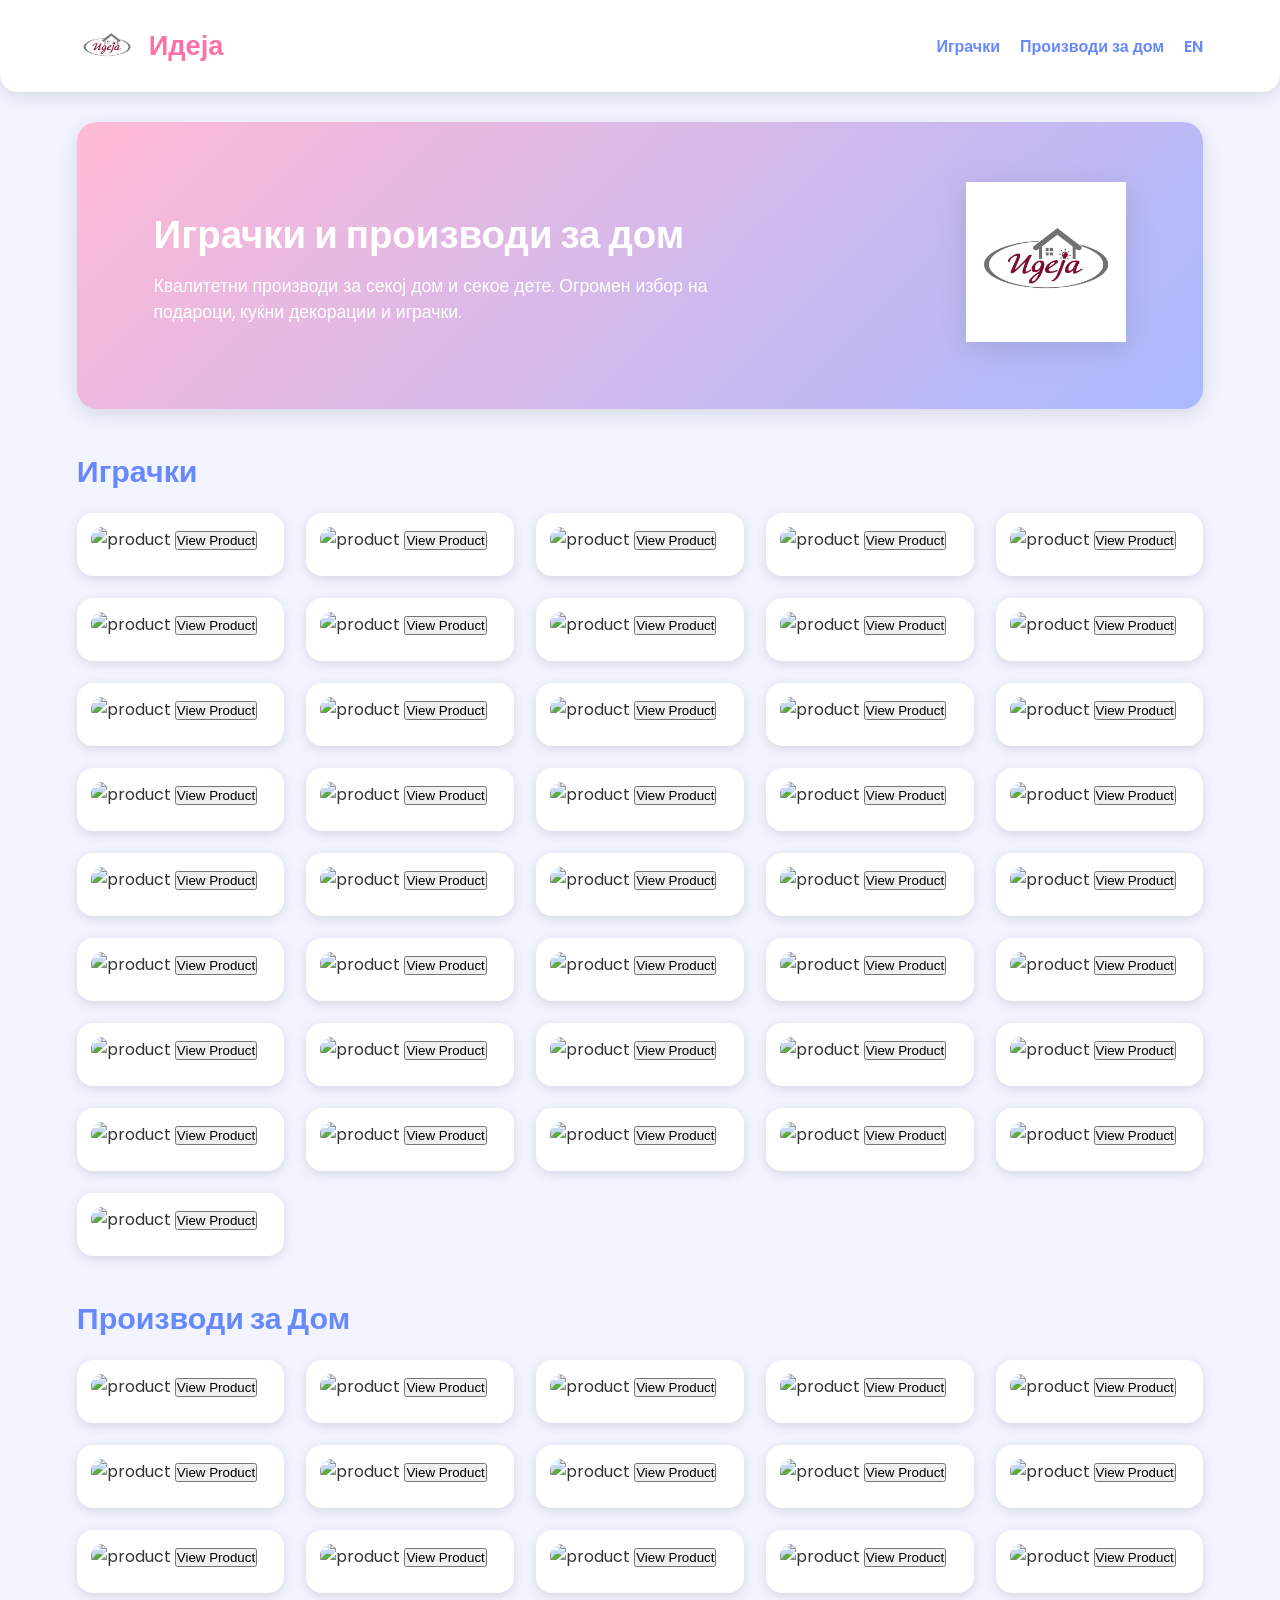
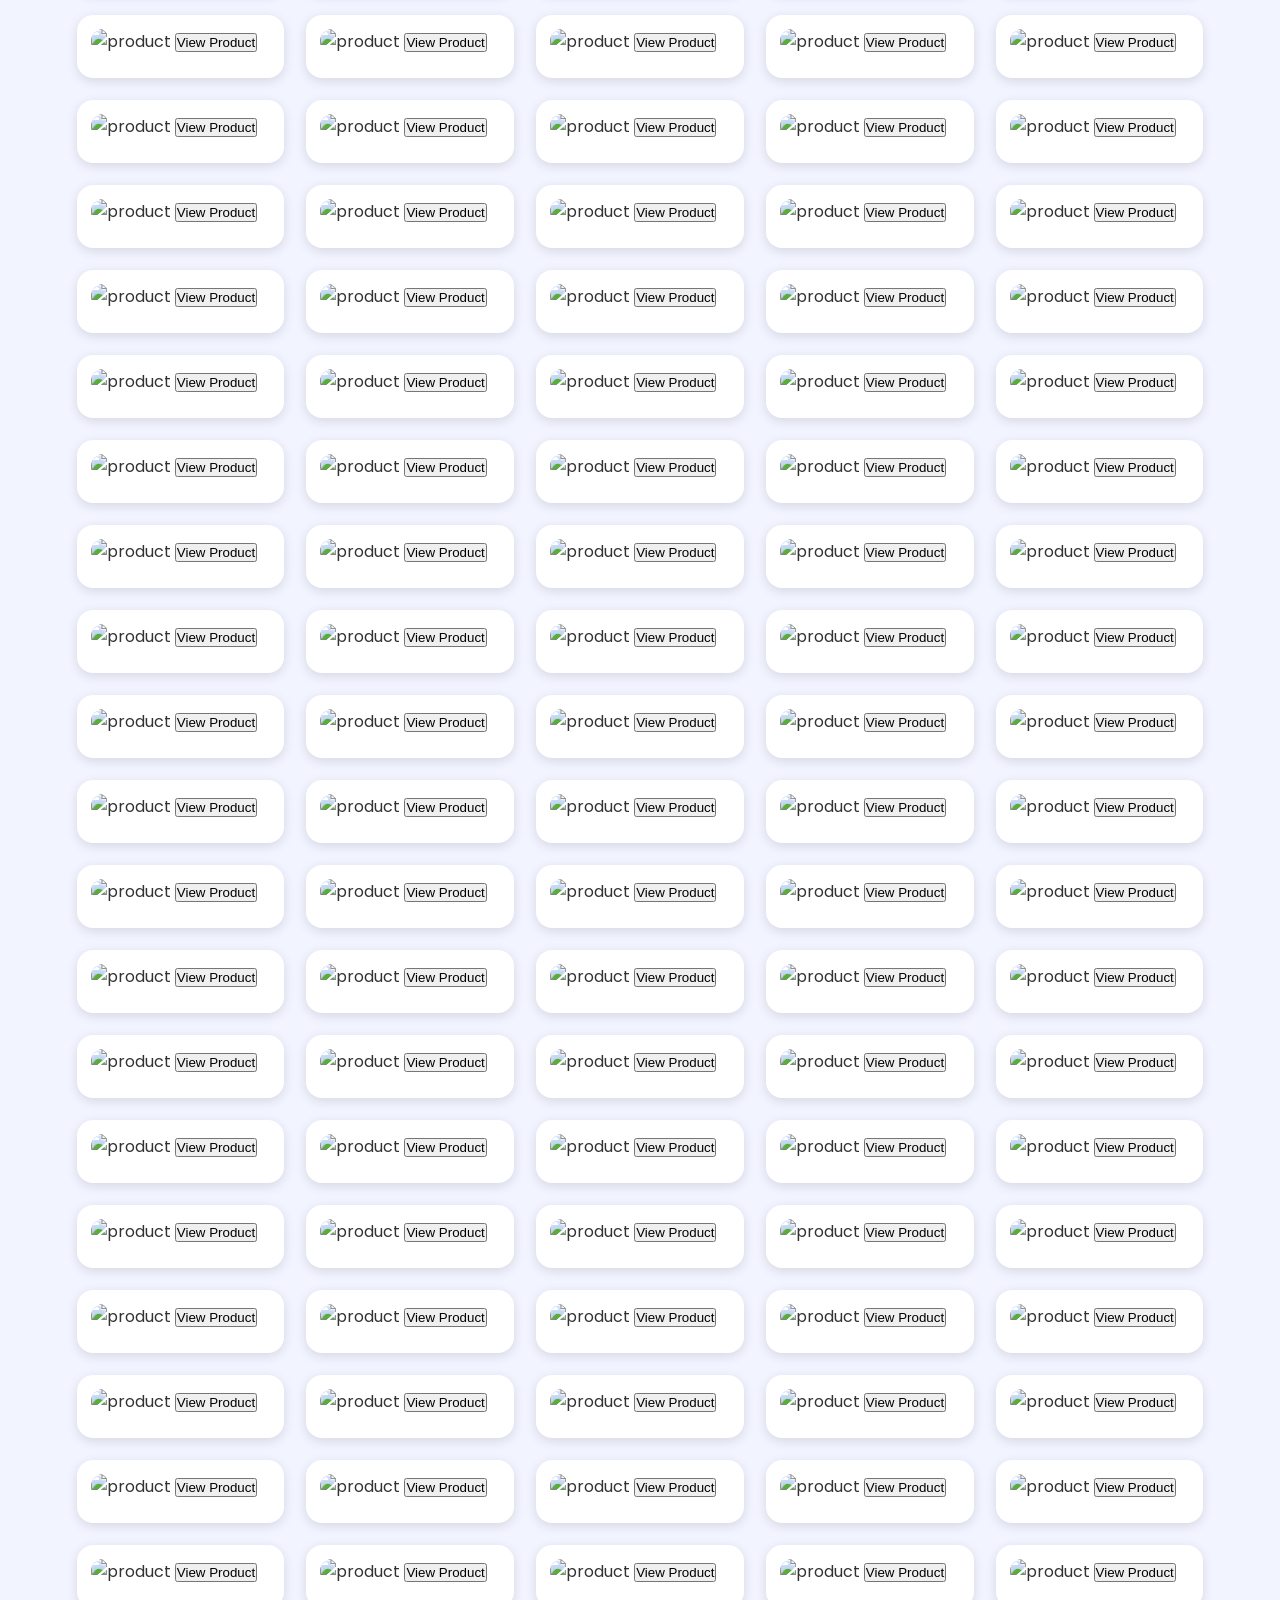
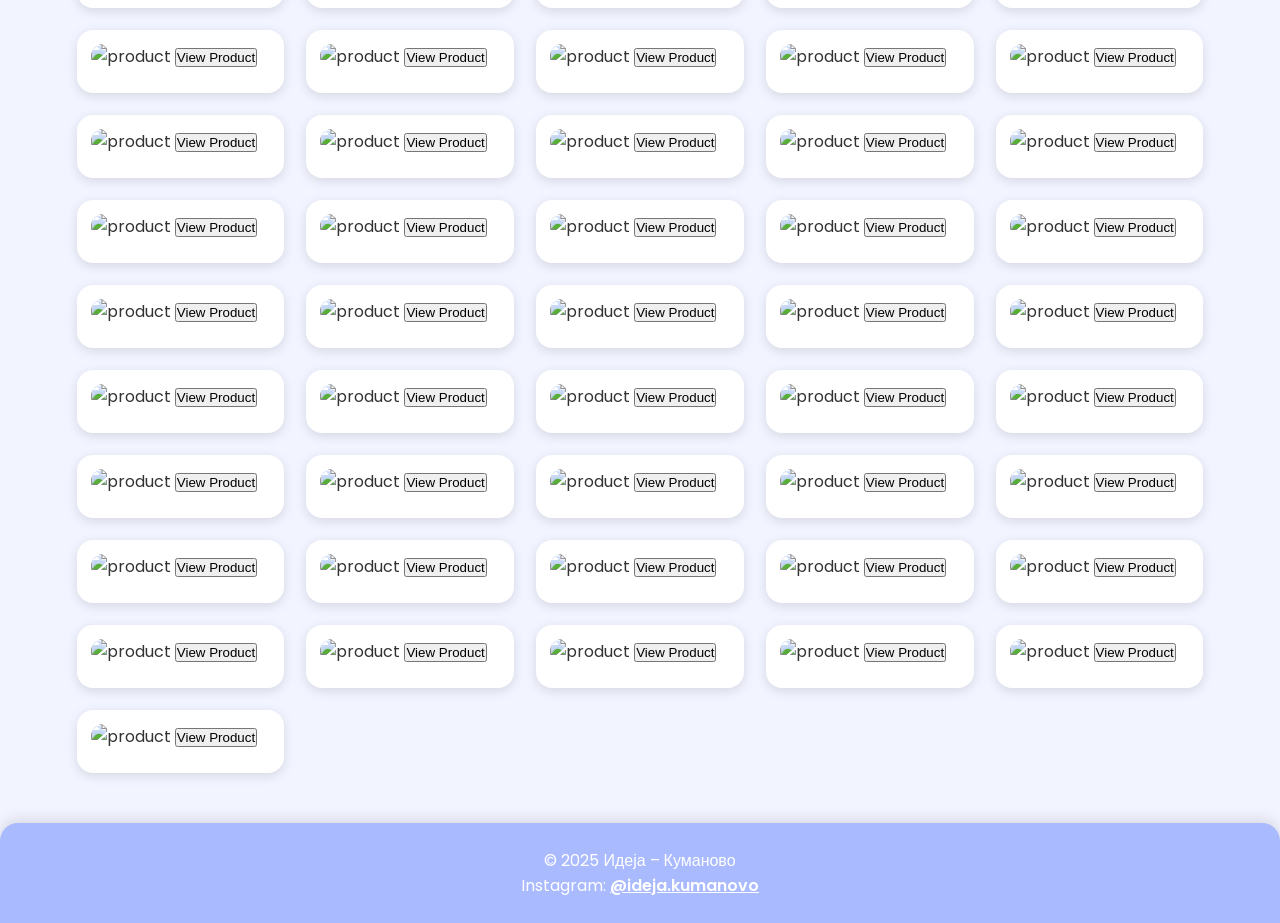
==== index.html @ be51dcf8 "Add files via upload" ====
<!doctype html>
<html lang="mk">
<head>
    <meta charset="utf-8">
    <meta name="viewport" content="width=device-width, initial-scale=1">

    <title>Идеја – Играчки и Производи за Дом</title>

    <!-- CSS FILE (FIXED NAME: styles.css) -->
    <link rel="stylesheet" href="styles.css">

    <!-- GOOGLE FONTS -->
    <link href="https://fonts.googleapis.com/css2?family=Poppins:wght@300;400;600&display=swap" rel="stylesheet">
</head>

<body>

    <!-- HEADER -->
    <header>
        <div class="logo-container">
            <img src="logo.jpg" alt="Ideja Logo">
            <h1>Идеја</h1>
        </div>

        <nav>
            <a href="#toys">Играчки</a>
            <a href="#home">Производи за дом</a>
            <a id="translateBtn">EN</a>
        </nav>
    </header>

    <!-- HERO -->
    <section class="hero">
        <div class="hero-text">
            <h2>Играчки и производи за дом</h2>
            <p>Квалитетни производи за секој дом и секое дете.  
            Огромен избор на подароци, куќни декорации и играчки.</p>
        </div>

        <div class="hero-image">
            <img src="logo.jpg" alt="Ideja Hero">
        </div>
    </section>

    <!-- TOYS SECTION -->
    <section id="toys" class="section">
        <h2>Играчки</h2>

        <!-- ID FIXED: toyGrid to match script.js -->
        <div class="grid" id="toyGrid"></div>
    </section>

    <!-- HOME SECTION -->
    <section id="home" class="section">
        <h2>Производи за Дом</h2>
        <div class="grid" id="homeGrid"></div>
    </section>

    <!-- FOOTER -->
    <footer>
        <p>© 2025 Идеја – Куманово</p>
        <p>Instagram: <a href="https://www.instagram.com/ideja.kumanovo/" target="_blank">@ideja.kumanovo</a></p>
    </footer>

    <!-- JS FILE (name already correct: script.js) -->
    <script src="script.js"></script>

</body>
</html>
---- styles.css ----
/* GENERAL */
* {
    margin: 0;
    padding: 0;
    box-sizing: border-box;
}

body {
    font-family: "Poppins", sans-serif;
    background: #f2f4ff; /* light blue base */
    color: #333;
}

/* COLORS */
:root {
    --pink: #ff6fa8;
    --pink-light: #ffb9d5;
    --blue: #6888ff;
    --blue-light: #aabaff;
    --card-bg: #ffffff;
    --shadow: rgba(0,0,0,0.12);
}

/* HEADER */
header {
    width: 100%;
    padding: 16px 6%;
    background: white;
    box-shadow: 0px 4px 18px var(--shadow);
    display: flex;
    justify-content: space-between;
    align-items: center;
    border-radius: 0 0 18px 18px;
    position: sticky;
    top: 0;
    z-index: 1000;
}

.logo-container {
    display: flex;
    align-items: center;
    gap: 12px;
}

.logo-container img {
    width: 60px;
    height: 60px;
}

.logo-container h1 {
    font-size: 1.7rem;
    font-weight: 600;
    color: var(--pink);
}

nav {
    display: flex;
    gap: 20px;
    align-items: center;
}

nav a {
    font-size: 1rem;
    text-decoration: none;
    color: var(--blue);
    font-weight: 600;
    transition: 0.2s;
    cursor: pointer;
}

nav a:hover {
    color: var(--pink);
    transform: scale(1.05);
}

/* HERO SECTION */
.hero {
    display: flex;
    justify-content: space-between;
    align-items: center;
    padding: 60px 6%;
    background: linear-gradient(135deg, var(--pink-light) 0%, var(--blue-light) 100%);
    border-radius: 20px;
    margin: 30px 6%;
    box-shadow: 0px 5px 20px var(--shadow);
}

.hero-text {
    width: 60%;
}

.hero-text h2 {
    font-size: 2.4rem;
    color: #fff;
    font-weight: 700;
    margin-bottom: 10px;
}

.hero-text p {
    color: #fff;
    font-size: 1.1rem;
}

.hero-image img {
    width: 160px;
    height: auto;
    filter: drop-shadow(0px 6px 15px var(--shadow));
}

/* SECTION TITLE */
.section {
    margin-top: 40px;
    padding: 0 6%;
}

.section h2 {
    font-size: 1.9rem;
    margin-bottom: 18px;
    color: var(--blue);
}

/* PRODUCT GRID */
.grid {
    display: grid;
    grid-template-columns: repeat(auto-fill, minmax(170px, 1fr));
    gap: 22px;
}

.product-card {
    background: var(--card-bg);
    padding: 14px;
    border-radius: 16px;
    box-shadow: 0px 3px 12px var(--shadow);
    transition: 0.25s ease;
    cursor: pointer;
}

.product-card:hover {
    transform: translateY(-6px);
    box-shadow: 0px 8px 18px var(--shadow);
}

.product-card img {
    width: 100%;
    height: 160px;
    object-fit: cover;
    border-radius: 12px;
    margin-bottom: 10px;
}

.product-card h3 {
    font-size: 1rem;
    color: var(--pink);
}

.product-card p {
    font-size: 0.85rem;
    color: #555;
    margin-top: 4px;
}

/* FOOTER */
footer {
    margin-top: 50px;
    padding: 25px 6%;
    background: var(--blue-light);
    text-align: center;
    color: #fff;
    border-radius: 18px 18px 0 0;
    box-shadow: 0px -3px 15px var(--shadow);
}

footer a {
    color: #fff;
    font-weight: 600;
    text-decoration: underline;
}

/* MOBILE */
@media (max-width: 820px) {
    .hero {
        flex-direction: column;
        gap: 20px;
        text-align: center;
    }

    .hero-text {
        width: 100%;
    }

    .grid {
        grid-template-columns: repeat(auto-fill, minmax(140px, 1fr));
    }
}
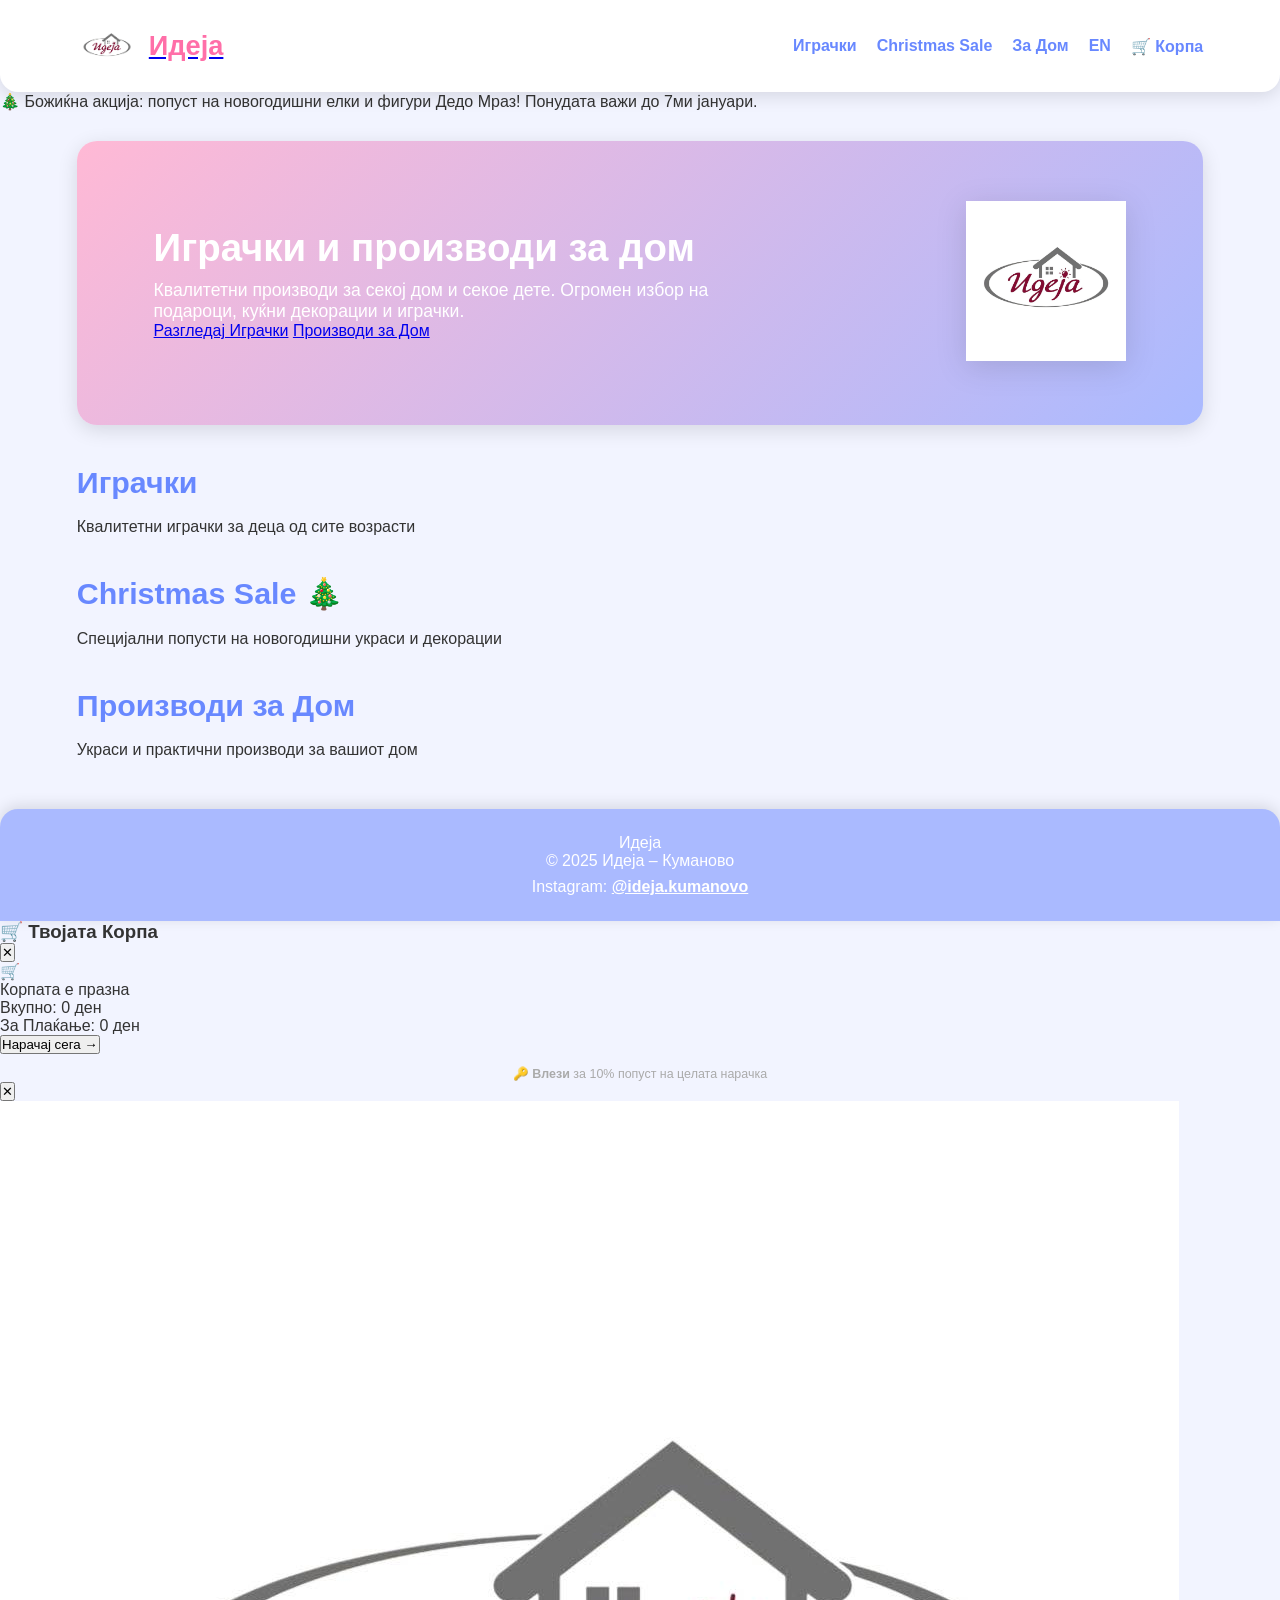
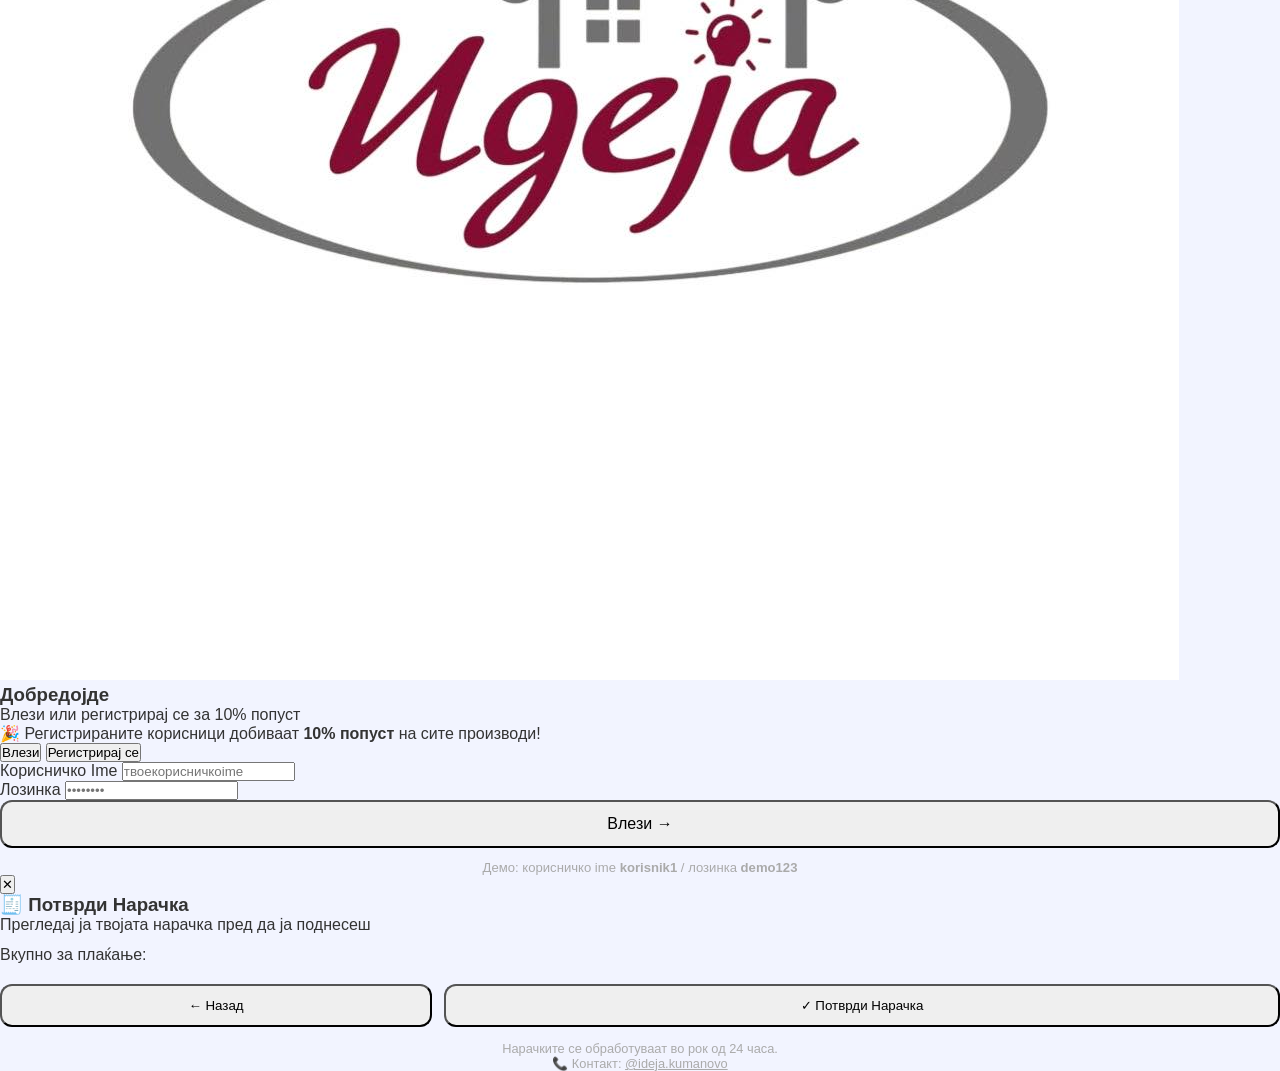
==== commit 1c4f186c: "Update index.html" ====
--- a/index.html
+++ b/index.html
@@ -1,69 +1,265 @@
-<!doctype html>
+<!DOCTYPE html>
 <html lang="mk">
 <head>
-    <meta charset="utf-8">
-    <meta name="viewport" content="width=device-width, initial-scale=1">
-
-    <title>Идеја – Играчки и Производи за Дом</title>
-
-    <!-- CSS FILE (FIXED NAME: styles.css) -->
-    <link rel="stylesheet" href="styles.css">
-
-    <!-- GOOGLE FONTS -->
-    <link href="https://fonts.googleapis.com/css2?family=Poppins:wght@300;400;600&display=swap" rel="stylesheet">
+  <meta charset="UTF-8">
+  <meta name="viewport" content="width=device-width, initial-scale=1">
+  <title>Идеја – Играчки и Производи за Дом</title>
+  <link rel="stylesheet" href="styles.css">
+  <link href="https://fonts.googleapis.com/css2?family=Playfair+Display:ital,wght@0,700;1,400&family=Nunito:wght@300;400;600;700&display=swap" rel="stylesheet">
 </head>
-
 <body>
 
-    <!-- HEADER -->
-    <header>
-        <div class="logo-container">
-            <img src="logo.jpg" alt="Ideja Logo">
-            <h1>Идеја</h1>
-        </div>
-
-        <nav>
-            <a href="#toys">Играчки</a>
-            <a href="#home">Производи за дом</a>
-            <a id="translateBtn">EN</a>
-        </nav>
-    </header>
-
-    <!-- HERO -->
-    <section class="hero">
-        <div class="hero-text">
-            <h2>Играчки и производи за дом</h2>
-            <p>Квалитетни производи за секој дом и секое дете.  
-            Огромен избор на подароци, куќни декорации и играчки.</p>
-        </div>
-
-        <div class="hero-image">
-            <img src="logo.jpg" alt="Ideja Hero">
-        </div>
-    </section>
-
-    <!-- TOYS SECTION -->
-    <section id="toys" class="section">
-        <h2>Играчки</h2>
-
-        <!-- ID FIXED: toyGrid to match script.js -->
-        <div class="grid" id="toyGrid"></div>
-    </section>
-
-    <!-- HOME SECTION -->
-    <section id="home" class="section">
-        <h2>Производи за Дом</h2>
-        <div class="grid" id="homeGrid"></div>
-    </section>
-
-    <!-- FOOTER -->
-    <footer>
-        <p>© 2025 Идеја – Куманово</p>
-        <p>Instagram: <a href="https://www.instagram.com/ideja.kumanovo/" target="_blank">@ideja.kumanovo</a></p>
-    </footer>
-
-    <!-- JS FILE (name already correct: script.js) -->
-    <script src="script.js"></script>
-
+<!-- ╔══════════════════════════════════════╗ -->
+<!-- ║             HEADER                   ║ -->
+<!-- ╚══════════════════════════════════════╝ -->
+<header>
+  <a class="logo-container" href="index.html">
+    <img src="logo.jpg" alt="Ideja Logo">
+    <h1>Идеја</h1>
+  </a>
+
+  <nav>
+    <a href="#toys">Играчки</a>
+    <a href="#christmas">Christmas Sale</a>
+    <a href="#home">За Дом</a>
+    <a id="translateBtn" onclick="toggleLang()" style="cursor:pointer;">EN</a>
+    <!-- AUTH AREA: shows login button OR user chip -->
+    <div id="authArea" style="display:contents;"></div>
+    <!-- CART BUTTON -->
+    <a class="cart-nav-btn" onclick="openCart()" style="cursor:pointer;">
+      🛒 Корпа <span class="cart-badge" id="cartBadge" style="display:none;">0</span>
+    </a>
+  </nav>
+</header>
+
+<!-- ╔══════════════════════════════════════╗ -->
+<!-- ║           SALE STRIP                 ║ -->
+<!-- ╚══════════════════════════════════════╝ -->
+<div class="sale-strip">
+  🎄 Божиќна акција: попуст на новогодишни елки и фигури Дедо Мраз!
+  <span class="sale-small">Понудата важи до 7ми јануари.</span>
+</div>
+
+<!-- ╔══════════════════════════════════════╗ -->
+<!-- ║               HERO                   ║ -->
+<!-- ╚══════════════════════════════════════╝ -->
+<section class="hero">
+  <div class="hero-text">
+    <h2>Играчки и производи за дом</h2>
+    <p>Квалитетни производи за секој дом и секое дете. Огромен избор на подароци, куќни декорации и играчки.</p>
+    <div class="hero-cta">
+      <a href="#toys" class="btn-primary">Разгледај Играчки</a>
+      <a href="#home" class="btn-secondary">Производи за Дом</a>
+    </div>
+  </div>
+  <div class="hero-image">
+    <img src="logo.jpg" alt="Ideja Logo">
+  </div>
+</section>
+
+<!-- ╔══════════════════════════════════════╗ -->
+<!-- ║            TOYS SECTION              ║ -->
+<!-- ╚══════════════════════════════════════╝ -->
+<section id="toys" class="section">
+  <div class="section-header">
+    <div>
+      <h2>Играчки</h2>
+      <p class="section-subtitle">Квалитетни играчки за деца од сите возрасти</p>
+    </div>
+  </div>
+  <div class="grid" id="toysGrid"></div>
+</section>
+
+<!-- ╔══════════════════════════════════════╗ -->
+<!-- ║         CHRISTMAS SECTION            ║ -->
+<!-- ╚══════════════════════════════════════╝ -->
+<section id="christmas" class="section">
+  <div class="section-header">
+    <div>
+      <h2>Christmas Sale 🎄</h2>
+      <p class="section-subtitle">Специјални попусти на новогодишни украси и декорации</p>
+    </div>
+  </div>
+  <div class="grid" id="christmasGrid"></div>
+</section>
+
+<!-- ╔══════════════════════════════════════╗ -->
+<!-- ║           HOME SECTION               ║ -->
+<!-- ╚══════════════════════════════════════╝ -->
+<section id="home" class="section">
+  <div class="section-header">
+    <div>
+      <h2>Производи за Дом</h2>
+      <p class="section-subtitle">Украси и практични производи за вашиот дом</p>
+    </div>
+  </div>
+  <div class="grid" id="homeGrid"></div>
+</section>
+
+<!-- ╔══════════════════════════════════════╗ -->
+<!-- ║              FOOTER                  ║ -->
+<!-- ╚══════════════════════════════════════╝ -->
+<footer>
+  <div class="footer-logo">Идеја</div>
+  <div class="footer-divider"></div>
+  <p>© 2025 Идеја – Куманово</p>
+  <p style="margin-top:8px;">
+    Instagram: <a href="https://www.instagram.com/ideja.kumanovo/" target="_blank">@ideja.kumanovo</a>
+  </p>
+</footer>
+
+<!-- ╔══════════════════════════════════════╗ -->
+<!-- ║            CART SIDEBAR              ║ -->
+<!-- ╚══════════════════════════════════════╝ -->
+<div class="cart-overlay" id="cartOverlay"></div>
+<div class="cart-sidebar" id="cartSidebar">
+  <div class="cart-header">
+    <h3>🛒 Твојата Корпа</h3>
+    <button class="cart-close" onclick="closeCart()">✕</button>
+  </div>
+
+  <div class="cart-items" id="cartItems">
+    <div class="cart-empty">
+      <div class="empty-icon">🛒</div>
+      <p>Корпата е празна</p>
+    </div>
+  </div>
+
+  <div class="cart-footer">
+    <div class="discount-row" id="subtotalRow">
+      <span>Вкупно:</span>
+      <span id="cartSubtotal">0 ден</span>
+    </div>
+    <div class="discount-row" style="display:none;">
+      <span>Попуст -10%:</span>
+      <span id="cartDiscount" style="color:#2ecc71;font-weight:700;"></span>
+    </div>
+    <div class="discount-row savings" style="display:none;">
+      <span>🎉 Заштеда:</span>
+      <span id="cartSavings"></span>
+    </div>
+    <div class="cart-total">
+      <span>За Плаќање:</span>
+      <span class="cart-total-price" id="cartTotal">0 ден</span>
+    </div>
+    <button class="checkout-btn" onclick="doCheckout()">Нарачај сега →</button>
+    <div style="text-align:center;margin-top:10px;">
+      <small style="color:#aaa;font-size:0.78rem;">
+        🔑 <a onclick="openLoginModal()" style="color:var(--burgundy);cursor:pointer;font-weight:700;">Влези</a> за 10% попуст на целата нарачка
+      </small>
+    </div>
+  </div>
+</div>
+
+<!-- ╔══════════════════════════════════════╗ -->
+<!-- ║           LOGIN MODAL                ║ -->
+<!-- ╚══════════════════════════════════════╝ -->
+<div class="modal-overlay" id="loginModal">
+  <div class="modal">
+    <button class="modal-close" onclick="closeLoginModal()">✕</button>
+    <div class="modal-logo">
+      <img src="logo.jpg" alt="Ideja">
+    </div>
+    <h3>Добредојде</h3>
+    <p class="modal-sub">Влези или регистрирај се за 10% попуст</p>
+
+    <div class="discount-badge-info">
+      🎉 Регистрираните корисници добиваат <strong>10% попуст</strong> на сите производи!
+    </div>
+
+    <!-- Tabs -->
+    <div class="modal-tabs">
+      <button class="modal-tab active" data-tab="login" onclick="switchTab('login')">Влези</button>
+      <button class="modal-tab" data-tab="register" onclick="switchTab('register')">Регистрирај се</button>
+    </div>
+
+    <!-- Error message -->
+    <div class="modal-error" id="loginError"></div>
+
+    <!-- LOGIN FORM -->
+    <div id="loginForm">
+      <div class="form-group">
+        <label>Корисничко Ime</label>
+        <input type="text" id="loginUsername" placeholder="твоекорисничкоime" autocomplete="username">
+      </div>
+      <div class="form-group">
+        <label>Лозинка</label>
+        <input type="password" id="loginPassword" placeholder="••••••••" autocomplete="current-password"
+               onkeydown="if(event.key==='Enter') doLogin()">
+      </div>
+      <button class="btn-primary" onclick="doLogin()" style="width:100%;padding:13px;border-radius:12px;font-size:1rem;">
+        Влези →
+      </button>
+      <p style="text-align:center;margin-top:12px;font-size:0.82rem;color:#aaa;">
+        Демо: корисничко ime <strong>korisnik1</strong> / лозинка <strong>demo123</strong>
+      </p>
+    </div>
+
+    <!-- REGISTER FORM -->
+    <div id="registerForm" style="display:none;">
+      <div class="form-group">
+        <label>Ime и Презиме</label>
+        <input type="text" id="regName" placeholder="Марко Марковски">
+      </div>
+      <div class="form-group">
+        <label>Корисничко Ime</label>
+        <input type="text" id="regUsername" placeholder="markomarkovski">
+      </div>
+      <div class="form-group">
+        <label>Лозинка</label>
+        <input type="password" id="regPassword" placeholder="••••••••" autocomplete="new-password"
+               onkeydown="if(event.key==='Enter') doRegister()">
+      </div>
+      <button class="btn-primary" onclick="doRegister()" style="width:100%;padding:13px;border-radius:12px;font-size:1rem;">
+        Регистрирај се →
+      </button>
+    </div>
+  </div>
+</div>
+
+<!-- ╔══════════════════════════════════════╗ -->
+<!-- ║          CHECKOUT MODAL              ║ -->
+<!-- ╚══════════════════════════════════════╝ -->
+<div class="modal-overlay checkout-modal" id="checkoutModal">
+  <div class="modal">
+    <button class="modal-close" onclick="document.getElementById('checkoutModal').classList.remove('open')">✕</button>
+    <h3>🧾 Потврди Нарачка</h3>
+    <p class="modal-sub">Прегледај ја твојата нарачка пред да ја поднесеш</p>
+
+    <div id="checkoutLoginHint" style="display:none;background:#fff5f6;border:1px solid rgba(139,26,46,0.2);border-radius:10px;padding:10px 14px;margin-bottom:16px;font-size:0.85rem;color:var(--burgundy);text-align:center;">
+      💡 <a onclick="document.getElementById('checkoutModal').classList.remove('open');openLoginModal();" style="font-weight:700;cursor:pointer;color:var(--burgundy);">Влези</a> за да добиеш 10% попуст!
+    </div>
+
+    <div id="checkoutItems" style="margin-bottom:12px;"></div>
+
+    <div class="order-summary-total">
+      <span>Вкупно за плаќање:</span>
+      <span id="checkoutTotal"></span>
+    </div>
+
+    <div style="margin-top:20px;display:flex;gap:12px;">
+      <button class="btn-secondary" onclick="document.getElementById('checkoutModal').classList.remove('open');openCart();"
+              style="flex:1;padding:12px;border-radius:12px;">
+        ← Назад
+      </button>
+      <button class="btn-primary" onclick="confirmCheckout()"
+              style="flex:2;padding:12px;border-radius:12px;">
+        ✓ Потврди Нарачка
+      </button>
+    </div>
+
+    <p style="text-align:center;margin-top:14px;font-size:0.8rem;color:#aaa;">
+      Нарачките се обработуваат во рок од 24 часа.<br>
+      📞 Контакт: <a href="https://www.instagram.com/ideja.kumanovo/" target="_blank" style="color:var(--burgundy);">@ideja.kumanovo</a>
+    </p>
+  </div>
+</div>
+
+<!-- ╔══════════════════════════════════════╗ -->
+<!-- ║          TOAST CONTAINER             ║ -->
+<!-- ╚══════════════════════════════════════╝ -->
+<div class="toast-container" id="toastContainer"></div>
+
+<script src="script.js"></script>
 </body>
 </html>
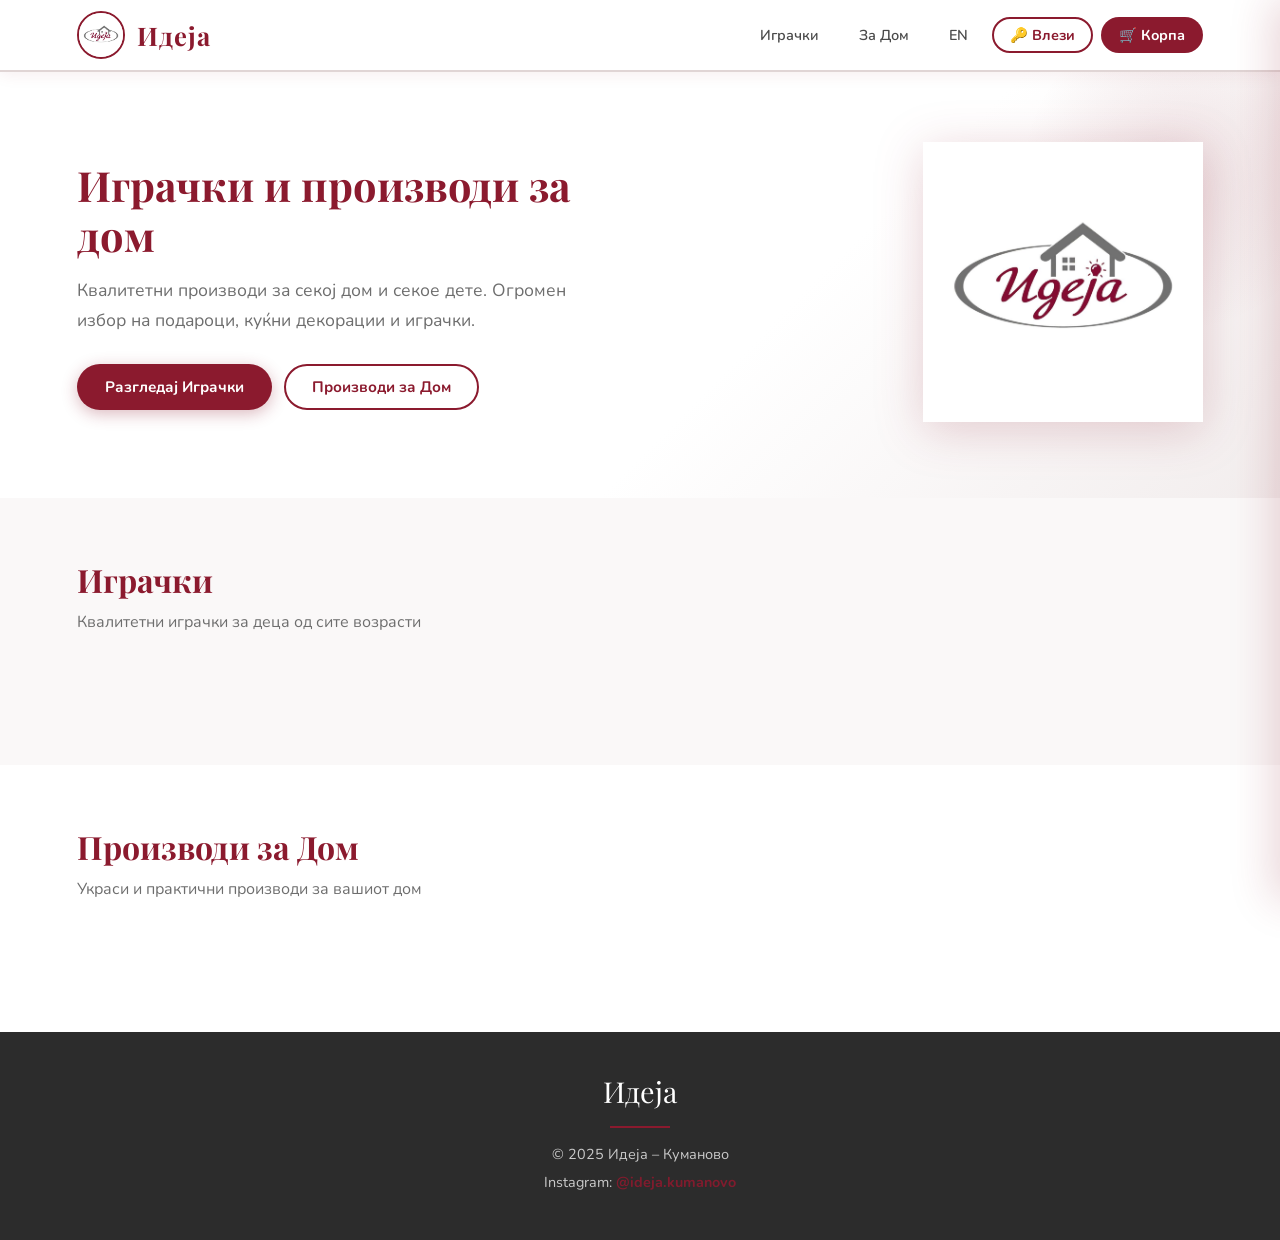
==== commit 6ee375b1: "Update index.html" ====
--- a/index.html
+++ b/index.html
@@ -20,7 +20,6 @@
 
   <nav>
     <a href="#toys">Играчки</a>
-    <a href="#christmas">Christmas Sale</a>
     <a href="#home">За Дом</a>
     <a id="translateBtn" onclick="toggleLang()" style="cursor:pointer;">EN</a>
     <!-- AUTH AREA: shows login button OR user chip -->
@@ -33,15 +32,7 @@
 </header>
 
 <!-- ╔══════════════════════════════════════╗ -->
-<!-- ║           SALE STRIP                 ║ -->
-<!-- ╚══════════════════════════════════════╝ -->
-<div class="sale-strip">
-  🎄 Божиќна акција: попуст на новогодишни елки и фигури Дедо Мраз!
-  <span class="sale-small">Понудата важи до 7ми јануари.</span>
-</div>
-
-<!-- ╔══════════════════════════════════════╗ -->
-<!-- ║               HERO                   ║ -->
+<!-- ║           HERO                       ║ -->
 <!-- ╚══════════════════════════════════════╝ -->
 <section class="hero">
   <div class="hero-text">
@@ -68,19 +59,6 @@
     </div>
   </div>
   <div class="grid" id="toysGrid"></div>
-</section>
-
-<!-- ╔══════════════════════════════════════╗ -->
-<!-- ║         CHRISTMAS SECTION            ║ -->
-<!-- ╚══════════════════════════════════════╝ -->
-<section id="christmas" class="section">
-  <div class="section-header">
-    <div>
-      <h2>Christmas Sale 🎄</h2>
-      <p class="section-subtitle">Специјални попусти на новогодишни украси и декорации</p>
-    </div>
-  </div>
-  <div class="grid" id="christmasGrid"></div>
 </section>
 
 <!-- ╔══════════════════════════════════════╗ -->
@@ -143,11 +121,6 @@
       <span class="cart-total-price" id="cartTotal">0 ден</span>
     </div>
     <button class="checkout-btn" onclick="doCheckout()">Нарачај сега →</button>
-    <div style="text-align:center;margin-top:10px;">
-      <small style="color:#aaa;font-size:0.78rem;">
-        🔑 <a onclick="openLoginModal()" style="color:var(--burgundy);cursor:pointer;font-weight:700;">Влези</a> за 10% попуст на целата нарачка
-      </small>
-    </div>
   </div>
 </div>
 
@@ -161,11 +134,7 @@
       <img src="logo.jpg" alt="Ideja">
     </div>
     <h3>Добредојде</h3>
-    <p class="modal-sub">Влези или регистрирај се за 10% попуст</p>
-
-    <div class="discount-badge-info">
-      🎉 Регистрираните корисници добиваат <strong>10% попуст</strong> на сите производи!
-    </div>
+    <p class="modal-sub">Влези или регистрирај се</p>
 
     <!-- Tabs -->
     <div class="modal-tabs">
--- a/styles.css
+++ b/styles.css
@@ -1,194 +1,1001 @@
-/* GENERAL */
-* {
-    margin: 0;
-    padding: 0;
-    box-sizing: border-box;
-}
+/* =============================================
+   UGEJA – Brand Styles
+   Colors: Burgundy #8B1A2E, Charcoal #4A4A4A, White #FFFFFF
+   ============================================= */
+
+@import url('https://fonts.googleapis.com/css2?family=Playfair+Display:ital,wght@0,700;1,400&family=Nunito:wght@300;400;600;700&display=swap');
+
+:root {
+  --burgundy: #8B1A2E;
+  --burgundy-dark: #6B1222;
+  --burgundy-light: #b02240;
+  --charcoal: #4A4A4A;
+  --charcoal-light: #6e6e6e;
+  --charcoal-dark: #2c2c2c;
+  --white: #FFFFFF;
+  --off-white: #FAF8F8;
+  --light-gray: #F2EDED;
+  --border: #e0d5d5;
+  --shadow: 0 4px 24px rgba(139,26,46,0.10);
+  --shadow-lg: 0 8px 40px rgba(139,26,46,0.18);
+  --radius: 16px;
+  --radius-sm: 10px;
+}
+
+*, *::before, *::after { box-sizing: border-box; margin: 0; padding: 0; }
+
+html { scroll-behavior: smooth; }
 
 body {
-    font-family: "Poppins", sans-serif;
-    background: #f2f4ff; /* light blue base */
-    color: #333;
-}
-
-/* COLORS */
-:root {
-    --pink: #ff6fa8;
-    --pink-light: #ffb9d5;
-    --blue: #6888ff;
-    --blue-light: #aabaff;
-    --card-bg: #ffffff;
-    --shadow: rgba(0,0,0,0.12);
-}
-
-/* HEADER */
+  font-family: 'Nunito', sans-serif;
+  background: var(--off-white);
+  color: var(--charcoal);
+  min-height: 100vh;
+  overflow-x: hidden;
+}
+
+/* ── SCROLLBAR ── */
+::-webkit-scrollbar { width: 6px; }
+::-webkit-scrollbar-track { background: var(--light-gray); }
+::-webkit-scrollbar-thumb { background: var(--burgundy); border-radius: 3px; }
+
+/* =============================================
+   HEADER
+   ============================================= */
 header {
-    width: 100%;
-    padding: 16px 6%;
-    background: white;
-    box-shadow: 0px 4px 18px var(--shadow);
-    display: flex;
-    justify-content: space-between;
-    align-items: center;
-    border-radius: 0 0 18px 18px;
-    position: sticky;
-    top: 0;
-    z-index: 1000;
+  position: sticky;
+  top: 0;
+  z-index: 1000;
+  background: var(--white);
+  border-bottom: 2px solid var(--border);
+  padding: 0 6%;
+  display: flex;
+  align-items: center;
+  justify-content: space-between;
+  height: 72px;
+  box-shadow: 0 2px 16px rgba(139,26,46,0.08);
 }
 
 .logo-container {
-    display: flex;
-    align-items: center;
-    gap: 12px;
+  display: flex;
+  align-items: center;
+  gap: 12px;
+  cursor: pointer;
+  text-decoration: none;
 }
 
 .logo-container img {
-    width: 60px;
-    height: 60px;
+  height: 48px;
+  width: 48px;
+  object-fit: contain;
+  border-radius: 50%;
+  border: 2px solid var(--burgundy);
 }
 
 .logo-container h1 {
-    font-size: 1.7rem;
-    font-weight: 600;
-    color: var(--pink);
+  font-family: 'Playfair Display', serif;
+  font-size: 1.6rem;
+  color: var(--burgundy);
+  letter-spacing: 1px;
 }
 
 nav {
-    display: flex;
-    gap: 20px;
-    align-items: center;
+  display: flex;
+  align-items: center;
+  gap: 8px;
 }
 
 nav a {
-    font-size: 1rem;
-    text-decoration: none;
-    color: var(--blue);
-    font-weight: 600;
-    transition: 0.2s;
-    cursor: pointer;
+  font-weight: 600;
+  font-size: 0.9rem;
+  color: var(--charcoal);
+  text-decoration: none;
+  padding: 8px 16px;
+  border-radius: 8px;
+  transition: all 0.2s;
+  cursor: pointer;
 }
 
 nav a:hover {
-    color: var(--pink);
-    transform: scale(1.05);
-}
-
-/* HERO SECTION */
+  background: var(--light-gray);
+  color: var(--burgundy);
+}
+
+/* Cart button in nav */
+.cart-nav-btn {
+  position: relative;
+  background: var(--burgundy);
+  color: var(--white) !important;
+  padding: 8px 18px !important;
+  border-radius: 20px !important;
+  font-weight: 700 !important;
+  transition: all 0.2s !important;
+  display: flex;
+  align-items: center;
+  gap: 6px;
+}
+.cart-nav-btn:hover {
+  background: var(--burgundy-dark) !important;
+  color: var(--white) !important;
+}
+.cart-badge {
+  background: #fff;
+  color: var(--burgundy);
+  font-size: 0.72rem;
+  font-weight: 800;
+  padding: 1px 7px;
+  border-radius: 20px;
+  min-width: 20px;
+  text-align: center;
+}
+
+/* Login button */
+.login-nav-btn {
+  background: transparent;
+  border: 2px solid var(--burgundy);
+  color: var(--burgundy) !important;
+  padding: 6px 16px !important;
+  border-radius: 20px !important;
+  font-weight: 700 !important;
+  transition: all 0.2s !important;
+}
+.login-nav-btn:hover {
+  background: var(--burgundy) !important;
+  color: white !important;
+}
+
+/* =============================================
+   SALE STRIP
+   ============================================= */
+.sale-strip {
+  background: linear-gradient(90deg, var(--burgundy-dark) 0%, var(--burgundy) 50%, var(--burgundy-dark) 100%);
+  color: var(--white);
+  text-align: center;
+  padding: 10px 20px;
+  font-size: 0.9rem;
+  font-weight: 600;
+  letter-spacing: 0.5px;
+  animation: shimmer 3s infinite;
+}
+
+@keyframes shimmer {
+  0%, 100% { opacity: 1; }
+  50% { opacity: 0.85; }
+}
+
+.sale-small {
+  opacity: 0.85;
+  margin-left: 10px;
+  font-size: 0.8rem;
+}
+
+/* =============================================
+   HERO
+   ============================================= */
 .hero {
-    display: flex;
-    justify-content: space-between;
-    align-items: center;
-    padding: 60px 6%;
-    background: linear-gradient(135deg, var(--pink-light) 0%, var(--blue-light) 100%);
-    border-radius: 20px;
-    margin: 30px 6%;
-    box-shadow: 0px 5px 20px var(--shadow);
+  display: flex;
+  align-items: center;
+  justify-content: space-between;
+  padding: 70px 6%;
+  background: linear-gradient(135deg, var(--white) 60%, var(--light-gray) 100%);
+  position: relative;
+  overflow: hidden;
+  gap: 40px;
+}
+
+.hero::before {
+  content: '';
+  position: absolute;
+  top: -60px; right: -60px;
+  width: 320px; height: 320px;
+  background: radial-gradient(circle, rgba(139,26,46,0.10) 0%, transparent 70%);
+  border-radius: 50%;
+  pointer-events: none;
 }
 
 .hero-text {
-    width: 60%;
+  max-width: 520px;
+  animation: fadeUp 0.7s ease both;
+}
+
+@keyframes fadeUp {
+  from { opacity: 0; transform: translateY(30px); }
+  to { opacity: 1; transform: translateY(0); }
 }
 
 .hero-text h2 {
-    font-size: 2.4rem;
-    color: #fff;
-    font-weight: 700;
-    margin-bottom: 10px;
+  font-family: 'Playfair Display', serif;
+  font-size: 2.6rem;
+  color: var(--burgundy);
+  line-height: 1.2;
+  margin-bottom: 16px;
 }
 
 .hero-text p {
-    color: #fff;
-    font-size: 1.1rem;
+  font-size: 1.1rem;
+  color: var(--charcoal-light);
+  line-height: 1.7;
+  margin-bottom: 28px;
+}
+
+.hero-cta {
+  display: inline-flex;
+  gap: 12px;
+  flex-wrap: wrap;
+}
+
+.btn-primary {
+  background: var(--burgundy);
+  color: white;
+  padding: 13px 28px;
+  border-radius: 30px;
+  font-weight: 700;
+  font-size: 0.95rem;
+  cursor: pointer;
+  border: none;
+  transition: all 0.25s;
+  text-decoration: none;
+  display: inline-block;
+  box-shadow: 0 4px 16px rgba(139,26,46,0.3);
+}
+.btn-primary:hover {
+  background: var(--burgundy-dark);
+  transform: translateY(-2px);
+  box-shadow: 0 8px 24px rgba(139,26,46,0.4);
+}
+
+.btn-secondary {
+  background: transparent;
+  color: var(--burgundy);
+  padding: 11px 26px;
+  border-radius: 30px;
+  font-weight: 700;
+  font-size: 0.95rem;
+  cursor: pointer;
+  border: 2px solid var(--burgundy);
+  transition: all 0.25s;
+  text-decoration: none;
+  display: inline-block;
+}
+.btn-secondary:hover {
+  background: var(--burgundy);
+  color: white;
+}
+
+.hero-image {
+  flex-shrink: 0;
+  animation: fadeUp 0.9s ease both;
 }
 
 .hero-image img {
-    width: 160px;
-    height: auto;
-    filter: drop-shadow(0px 6px 15px var(--shadow));
-}
-
-/* SECTION TITLE */
+  width: 280px;
+  height: 280px;
+  object-fit: contain;
+  filter: drop-shadow(0 8px 24px rgba(139,26,46,0.2));
+}
+
+/* =============================================
+   SECTIONS
+   ============================================= */
 .section {
-    margin-top: 40px;
-    padding: 0 6%;
+  padding: 60px 6%;
+}
+
+.section:nth-child(even) {
+  background: var(--white);
 }
 
 .section h2 {
-    font-size: 1.9rem;
-    margin-bottom: 18px;
-    color: var(--blue);
-}
-
-/* PRODUCT GRID */
+  font-family: 'Playfair Display', serif;
+  font-size: 2rem;
+  color: var(--burgundy);
+  margin-bottom: 10px;
+}
+
+.section-subtitle {
+  color: var(--charcoal-light);
+  font-size: 1rem;
+  margin-bottom: 36px;
+}
+
+.section-header {
+  display: flex;
+  align-items: flex-end;
+  justify-content: space-between;
+  margin-bottom: 36px;
+  flex-wrap: wrap;
+  gap: 16px;
+}
+
+/* =============================================
+   PRODUCT GRID & CARDS
+   ============================================= */
 .grid {
-    display: grid;
-    grid-template-columns: repeat(auto-fill, minmax(170px, 1fr));
-    gap: 22px;
-}
-
-.product-card {
-    background: var(--card-bg);
-    padding: 14px;
-    border-radius: 16px;
-    box-shadow: 0px 3px 12px var(--shadow);
-    transition: 0.25s ease;
-    cursor: pointer;
-}
-
-.product-card:hover {
-    transform: translateY(-6px);
-    box-shadow: 0px 8px 18px var(--shadow);
-}
-
-.product-card img {
-    width: 100%;
-    height: 160px;
-    object-fit: cover;
-    border-radius: 12px;
-    margin-bottom: 10px;
-}
-
-.product-card h3 {
-    font-size: 1rem;
-    color: var(--pink);
-}
-
-.product-card p {
-    font-size: 0.85rem;
-    color: #555;
-    margin-top: 4px;
-}
-
-/* FOOTER */
+  display: grid;
+  grid-template-columns: repeat(auto-fill, minmax(240px, 1fr));
+  gap: 24px;
+}
+
+.card {
+  background: var(--white);
+  border-radius: var(--radius);
+  overflow: hidden;
+  box-shadow: var(--shadow);
+  cursor: pointer;
+  transition: all 0.3s cubic-bezier(0.34, 1.56, 0.64, 1);
+  position: relative;
+  border: 1px solid var(--border);
+  animation: cardFadeIn 0.5s ease both;
+}
+
+@keyframes cardFadeIn {
+  from { opacity: 0; transform: translateY(20px); }
+  to { opacity: 1; transform: translateY(0); }
+}
+
+.card:hover {
+  transform: translateY(-6px) scale(1.02);
+  box-shadow: var(--shadow-lg);
+  border-color: var(--burgundy);
+}
+
+.card img {
+  width: 100%;
+  height: 200px;
+  object-fit: cover;
+  transition: transform 0.4s;
+}
+
+.card:hover img {
+  transform: scale(1.06);
+}
+
+.card-body {
+  padding: 16px;
+}
+
+.card-name {
+  font-weight: 700;
+  font-size: 0.95rem;
+  color: var(--charcoal-dark);
+  margin-bottom: 6px;
+  line-height: 1.3;
+}
+
+.card-price {
+  font-family: 'Playfair Display', serif;
+  font-size: 1.2rem;
+  color: var(--burgundy);
+  font-weight: 700;
+  margin-bottom: 12px;
+}
+
+.card-price .original-price {
+  font-size: 0.85rem;
+  color: var(--charcoal-light);
+  text-decoration: line-through;
+  margin-left: 6px;
+  font-family: 'Nunito', sans-serif;
+  font-weight: 400;
+}
+
+.card-badge {
+  position: absolute;
+  top: 12px;
+  left: 12px;
+  background: var(--burgundy);
+  color: white;
+  font-size: 0.72rem;
+  font-weight: 800;
+  padding: 4px 10px;
+  border-radius: 20px;
+  letter-spacing: 0.5px;
+  text-transform: uppercase;
+}
+
+.card-badge.sale { background: #c0392b; }
+.card-badge.new { background: var(--charcoal); }
+
+.add-to-cart-btn {
+  width: 100%;
+  background: var(--burgundy);
+  color: white;
+  border: none;
+  padding: 10px;
+  border-radius: 8px;
+  font-weight: 700;
+  font-size: 0.9rem;
+  cursor: pointer;
+  transition: all 0.2s;
+  font-family: 'Nunito', sans-serif;
+  display: flex;
+  align-items: center;
+  justify-content: center;
+  gap: 6px;
+}
+
+.add-to-cart-btn:hover {
+  background: var(--burgundy-dark);
+  transform: translateY(-1px);
+}
+
+.add-to-cart-btn.added {
+  background: #2ecc71;
+}
+
+/* =============================================
+   CART SIDEBAR
+   ============================================= */
+.cart-overlay {
+  position: fixed;
+  inset: 0;
+  background: rgba(44, 44, 44, 0.55);
+  z-index: 2000;
+  opacity: 0;
+  pointer-events: none;
+  transition: opacity 0.3s;
+  backdrop-filter: blur(3px);
+}
+
+.cart-overlay.open {
+  opacity: 1;
+  pointer-events: all;
+}
+
+.cart-sidebar {
+  position: fixed;
+  top: 0; right: 0;
+  width: 420px;
+  max-width: 100vw;
+  height: 100vh;
+  background: var(--white);
+  z-index: 2001;
+  display: flex;
+  flex-direction: column;
+  transform: translateX(100%);
+  transition: transform 0.35s cubic-bezier(0.4, 0, 0.2, 1);
+  box-shadow: -8px 0 40px rgba(139,26,46,0.18);
+}
+
+.cart-sidebar.open {
+  transform: translateX(0);
+}
+
+.cart-header {
+  padding: 24px 24px 16px;
+  border-bottom: 2px solid var(--border);
+  display: flex;
+  align-items: center;
+  justify-content: space-between;
+}
+
+.cart-header h3 {
+  font-family: 'Playfair Display', serif;
+  font-size: 1.5rem;
+  color: var(--burgundy);
+}
+
+.cart-close {
+  background: var(--light-gray);
+  border: none;
+  width: 36px; height: 36px;
+  border-radius: 50%;
+  font-size: 1.2rem;
+  cursor: pointer;
+  color: var(--charcoal);
+  transition: 0.2s;
+  display: flex; align-items: center; justify-content: center;
+}
+.cart-close:hover { background: var(--burgundy); color: white; }
+
+.cart-items {
+  flex: 1;
+  overflow-y: auto;
+  padding: 16px 24px;
+}
+
+.cart-empty {
+  text-align: center;
+  padding: 60px 20px;
+  color: var(--charcoal-light);
+}
+.cart-empty .empty-icon { font-size: 3rem; margin-bottom: 12px; }
+
+.cart-item {
+  display: flex;
+  gap: 14px;
+  padding: 14px 0;
+  border-bottom: 1px solid var(--border);
+  animation: fadeUp 0.3s ease both;
+}
+
+.cart-item img {
+  width: 72px;
+  height: 72px;
+  object-fit: cover;
+  border-radius: 10px;
+  border: 1px solid var(--border);
+  flex-shrink: 0;
+}
+
+.cart-item-info {
+  flex: 1;
+}
+
+.cart-item-name {
+  font-weight: 700;
+  font-size: 0.9rem;
+  color: var(--charcoal-dark);
+  margin-bottom: 4px;
+  line-height: 1.3;
+}
+
+.cart-item-price {
+  color: var(--burgundy);
+  font-weight: 700;
+  font-size: 0.95rem;
+  margin-bottom: 8px;
+}
+
+.cart-item-qty {
+  display: flex;
+  align-items: center;
+  gap: 8px;
+}
+
+.qty-btn {
+  width: 28px; height: 28px;
+  background: var(--light-gray);
+  border: 1px solid var(--border);
+  border-radius: 6px;
+  font-size: 1rem;
+  cursor: pointer;
+  font-weight: 700;
+  transition: 0.2s;
+  display: flex; align-items: center; justify-content: center;
+}
+.qty-btn:hover { background: var(--burgundy); color: white; border-color: var(--burgundy); }
+
+.qty-num { font-weight: 700; min-width: 20px; text-align: center; }
+
+.cart-item-remove {
+  background: none;
+  border: none;
+  color: var(--charcoal-light);
+  font-size: 1.1rem;
+  cursor: pointer;
+  padding: 4px;
+  transition: color 0.2s;
+  align-self: flex-start;
+}
+.cart-item-remove:hover { color: #c0392b; }
+
+.cart-footer {
+  padding: 20px 24px;
+  border-top: 2px solid var(--border);
+  background: var(--off-white);
+}
+
+.discount-row {
+  display: flex;
+  justify-content: space-between;
+  font-size: 0.9rem;
+  color: var(--charcoal-light);
+  margin-bottom: 6px;
+}
+
+.discount-row.savings {
+  color: #2ecc71;
+  font-weight: 700;
+}
+
+.cart-total {
+  display: flex;
+  justify-content: space-between;
+  align-items: center;
+  margin: 12px 0 18px;
+}
+
+.cart-total span:first-child {
+  font-weight: 700;
+  font-size: 1rem;
+}
+
+.cart-total-price {
+  font-family: 'Playfair Display', serif;
+  font-size: 1.5rem;
+  color: var(--burgundy);
+  font-weight: 700;
+}
+
+.checkout-btn {
+  width: 100%;
+  background: var(--burgundy);
+  color: white;
+  border: none;
+  padding: 14px;
+  border-radius: 12px;
+  font-weight: 800;
+  font-size: 1rem;
+  cursor: pointer;
+  transition: all 0.25s;
+  font-family: 'Nunito', sans-serif;
+  letter-spacing: 0.5px;
+}
+
+.checkout-btn:hover {
+  background: var(--burgundy-dark);
+  transform: translateY(-2px);
+  box-shadow: 0 6px 20px rgba(139,26,46,0.3);
+}
+
+/* =============================================
+   LOGIN MODAL
+   ============================================= */
+.modal-overlay {
+  position: fixed;
+  inset: 0;
+  background: rgba(44, 44, 44, 0.6);
+  z-index: 3000;
+  display: flex;
+  align-items: center;
+  justify-content: center;
+  opacity: 0;
+  pointer-events: none;
+  transition: opacity 0.3s;
+  backdrop-filter: blur(4px);
+  padding: 20px;
+}
+
+.modal-overlay.open {
+  opacity: 1;
+  pointer-events: all;
+}
+
+.modal {
+  background: var(--white);
+  border-radius: 24px;
+  padding: 40px;
+  width: 100%;
+  max-width: 420px;
+  box-shadow: 0 20px 60px rgba(139,26,46,0.25);
+  transform: scale(0.9) translateY(20px);
+  transition: transform 0.35s cubic-bezier(0.34, 1.56, 0.64, 1);
+  position: relative;
+}
+
+.modal-overlay.open .modal {
+  transform: scale(1) translateY(0);
+}
+
+.modal-logo {
+  text-align: center;
+  margin-bottom: 24px;
+}
+
+.modal-logo img {
+  height: 60px;
+  object-fit: contain;
+}
+
+.modal h3 {
+  font-family: 'Playfair Display', serif;
+  font-size: 1.6rem;
+  color: var(--burgundy);
+  text-align: center;
+  margin-bottom: 6px;
+}
+
+.modal-sub {
+  text-align: center;
+  color: var(--charcoal-light);
+  font-size: 0.9rem;
+  margin-bottom: 28px;
+}
+
+.modal-close {
+  position: absolute;
+  top: 16px; right: 16px;
+  background: var(--light-gray);
+  border: none;
+  width: 32px; height: 32px;
+  border-radius: 50%;
+  cursor: pointer;
+  font-size: 1rem;
+  color: var(--charcoal);
+  transition: 0.2s;
+  display: flex; align-items: center; justify-content: center;
+}
+.modal-close:hover { background: var(--burgundy); color: white; }
+
+.form-group {
+  margin-bottom: 18px;
+}
+
+.form-group label {
+  display: block;
+  font-weight: 700;
+  font-size: 0.85rem;
+  color: var(--charcoal);
+  margin-bottom: 6px;
+}
+
+.form-group input {
+  width: 100%;
+  padding: 12px 16px;
+  border: 2px solid var(--border);
+  border-radius: 10px;
+  font-family: 'Nunito', sans-serif;
+  font-size: 0.95rem;
+  color: var(--charcoal-dark);
+  background: var(--off-white);
+  transition: border-color 0.2s;
+  outline: none;
+}
+
+.form-group input:focus {
+  border-color: var(--burgundy);
+  background: white;
+}
+
+.modal-error {
+  color: #c0392b;
+  font-size: 0.85rem;
+  text-align: center;
+  margin-bottom: 12px;
+  min-height: 20px;
+}
+
+.modal-success {
+  color: #2ecc71;
+  font-size: 0.85rem;
+  text-align: center;
+  margin-bottom: 12px;
+  font-weight: 700;
+}
+
+.modal-tabs {
+  display: flex;
+  gap: 0;
+  margin-bottom: 24px;
+  background: var(--light-gray);
+  border-radius: 10px;
+  padding: 4px;
+}
+
+.modal-tab {
+  flex: 1;
+  padding: 9px;
+  border: none;
+  background: transparent;
+  border-radius: 8px;
+  font-family: 'Nunito', sans-serif;
+  font-weight: 700;
+  font-size: 0.9rem;
+  cursor: pointer;
+  color: var(--charcoal-light);
+  transition: all 0.2s;
+}
+
+.modal-tab.active {
+  background: var(--burgundy);
+  color: white;
+}
+
+.discount-badge-info {
+  background: linear-gradient(135deg, #fff5f6, #ffe8ec);
+  border: 1px solid rgba(139,26,46,0.2);
+  border-radius: 10px;
+  padding: 10px 14px;
+  margin-bottom: 20px;
+  font-size: 0.85rem;
+  color: var(--burgundy);
+  text-align: center;
+  font-weight: 600;
+}
+
+/* =============================================
+   CHECKOUT SUMMARY MODAL
+   ============================================= */
+.checkout-modal .modal {
+  max-width: 520px;
+}
+
+.order-summary-item {
+  display: flex;
+  justify-content: space-between;
+  font-size: 0.9rem;
+  padding: 6px 0;
+  border-bottom: 1px solid var(--border);
+}
+
+.order-summary-total {
+  display: flex;
+  justify-content: space-between;
+  font-weight: 800;
+  font-size: 1.1rem;
+  padding: 12px 0 0;
+  color: var(--burgundy);
+  font-family: 'Playfair Display', serif;
+}
+
+/* =============================================
+   LOGGED IN USER CHIP
+   ============================================= */
+.user-chip {
+  display: flex;
+  align-items: center;
+  gap: 8px;
+  background: linear-gradient(135deg, #fff5f6, #ffe8ec);
+  border: 1px solid rgba(139,26,46,0.25);
+  border-radius: 20px;
+  padding: 6px 14px;
+  font-size: 0.85rem;
+  font-weight: 700;
+  color: var(--burgundy);
+  cursor: pointer;
+  transition: 0.2s;
+}
+.user-chip:hover { background: var(--light-gray); }
+.user-chip .discount-tag {
+  background: var(--burgundy);
+  color: white;
+  font-size: 0.7rem;
+  padding: 1px 7px;
+  border-radius: 10px;
+}
+
+/* =============================================
+   PRODUCT PAGE
+   ============================================= */
+.product-page {
+  display: flex;
+  gap: 40px;
+  padding: 50px 6%;
+  background: var(--white);
+  border-radius: var(--radius);
+  margin: 30px 6%;
+  box-shadow: var(--shadow-lg);
+}
+
+.product-large {
+  width: 50%;
+  border-radius: var(--radius);
+  object-fit: cover;
+  box-shadow: 0 4px 24px rgba(139,26,46,0.15);
+}
+
+.product-info {
+  width: 50%;
+  display: flex;
+  flex-direction: column;
+  justify-content: center;
+}
+
+.back-btn {
+  background: var(--light-gray);
+  color: var(--charcoal);
+  padding: 10px 20px;
+  border-radius: 12px;
+  width: fit-content;
+  text-align: center;
+  cursor: pointer;
+  margin-bottom: 24px;
+  font-weight: 700;
+  font-size: 0.9rem;
+  transition: 0.2s;
+  border: 1px solid var(--border);
+  display: inline-flex;
+  align-items: center;
+  gap: 6px;
+}
+
+.back-btn:hover {
+  background: var(--burgundy);
+  color: white;
+  border-color: var(--burgundy);
+}
+
+#prodDesc {
+  margin-top: 16px;
+  font-size: 1rem;
+  line-height: 1.7;
+  color: var(--charcoal-light);
+}
+
+.prod-price-large {
+  font-family: 'Playfair Display', serif;
+  font-size: 2rem;
+  color: var(--burgundy);
+  font-weight: 700;
+  margin: 12px 0;
+}
+
+/* =============================================
+   FOOTER
+   ============================================= */
 footer {
-    margin-top: 50px;
-    padding: 25px 6%;
-    background: var(--blue-light);
-    text-align: center;
-    color: #fff;
-    border-radius: 18px 18px 0 0;
-    box-shadow: 0px -3px 15px var(--shadow);
-}
+  background: var(--charcoal-dark);
+  color: rgba(255,255,255,0.75);
+  padding: 40px 6%;
+  text-align: center;
+}
+
+footer p { margin-bottom: 8px; font-size: 0.9rem; }
 
 footer a {
-    color: #fff;
-    font-weight: 600;
-    text-decoration: underline;
-}
-
-/* MOBILE */
-@media (max-width: 820px) {
-    .hero {
-        flex-direction: column;
-        gap: 20px;
-        text-align: center;
-    }
-
-    .hero-text {
-        width: 100%;
-    }
-
-    .grid {
-        grid-template-columns: repeat(auto-fill, minmax(140px, 1fr));
-    }
-}
+  color: rgba(139,26,46,0.9);
+  text-decoration: none;
+  font-weight: 700;
+  transition: color 0.2s;
+}
+footer a:hover { color: var(--burgundy-light); }
+
+.footer-logo {
+  font-family: 'Playfair Display', serif;
+  font-size: 1.8rem;
+  color: white;
+  margin-bottom: 12px;
+}
+
+.footer-divider {
+  width: 60px;
+  height: 2px;
+  background: var(--burgundy);
+  margin: 16px auto;
+}
+
+/* =============================================
+   TOAST NOTIFICATION
+   ============================================= */
+.toast-container {
+  position: fixed;
+  bottom: 24px;
+  right: 24px;
+  z-index: 9999;
+  display: flex;
+  flex-direction: column;
+  gap: 10px;
+}
+
+.toast {
+  background: var(--charcoal-dark);
+  color: white;
+  padding: 14px 20px;
+  border-radius: 12px;
+  font-size: 0.9rem;
+  font-weight: 600;
+  box-shadow: 0 4px 20px rgba(0,0,0,0.3);
+  display: flex;
+  align-items: center;
+  gap: 10px;
+  animation: toastIn 0.3s ease;
+  border-left: 4px solid var(--burgundy);
+  max-width: 320px;
+}
+
+@keyframes toastIn {
+  from { opacity: 0; transform: translateX(40px); }
+  to { opacity: 1; transform: translateX(0); }
+}
+
+/* =============================================
+   RESPONSIVE
+   ============================================= */
+@media (max-width: 900px) {
+  header { padding: 0 4%; }
+  .hero { flex-direction: column; padding: 40px 4%; text-align: center; }
+  .hero-image img { width: 200px; height: 200px; }
+  .section { padding: 40px 4%; }
+  .product-page { flex-direction: column; margin: 20px 4%; }
+  .product-large, .product-info { width: 100%; }
+}
+
+@media (max-width: 600px) {
+  .logo-container h1 { display: none; }
+  nav a { padding: 6px 10px; font-size: 0.82rem; }
+  .hero-text h2 { font-size: 1.9rem; }
+  .cart-sidebar { width: 100vw; }
+  .grid { grid-template-columns: repeat(auto-fill, minmax(160px, 1fr)); gap: 14px; }
+  .modal { padding: 28px 20px; }
+}
